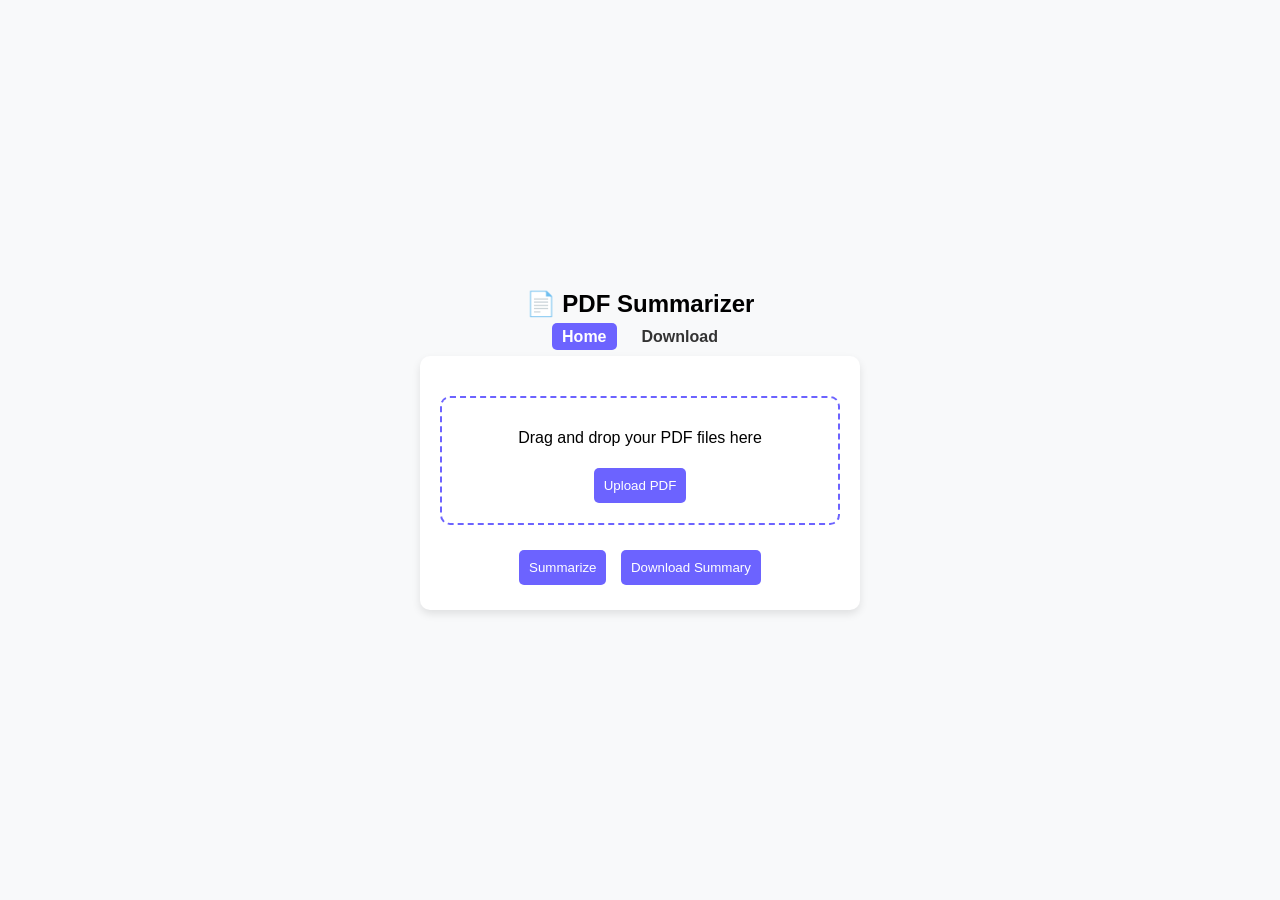
==== index.html @ 4c8b15cc "Add files via upload" ====
<!DOCTYPE html>
<html lang="en">
<head>
  <meta charset="UTF-8" />
  <meta name="viewport" content="width=device-width, initial-scale=1.0" />
  <title>PDF Summarizer</title>
  <style>
    body {
      font-family: Arial, sans-serif;
      background: #f8f9fa;
      margin: 0;
      padding: 0;
      display: flex;
      justify-content: center;
      align-items: center;
      height: 100vh;
      flex-direction: column;
    }

    .container {
      background: white;
      padding: 20px;
      border-radius: 10px;
      box-shadow: 0 4px 8px rgba(0, 0, 0, 0.1);
      text-align: center;
      width: 400px;
      position: relative;
    }

    header h1 {
      margin: 0;
      font-size: 24px;
    }

    nav ul {
      list-style: none;
      padding: 0;
      display: flex;
      justify-content: center;
      gap: 15px;
      margin: 10px 0;
    }

    nav ul li {
      display: inline;
    }

    nav ul li a {
      text-decoration: none;
      color: #333;
      font-weight: bold;
      padding: 5px 10px;
      border-radius: 5px;
    }

    nav ul li a.active {
      color: #fff;
      background: #6c63ff;
    }

    .upload-section {
      margin: 20px 0;
      padding: 15px;
      border: 2px dashed #6c63ff;
      border-radius: 10px;
      cursor: pointer;
    }

    button {
      background: #6c63ff;
      color: white;
      border: none;
      padding: 10px;
      border-radius: 5px;
      cursor: pointer;
      margin: 5px;
    }

    button:hover {
      background: #4a46d1;
    }

    #summaryBox {
      margin-top: 15px;
      padding: 10px;
      background: #f3f3f3;
      border-radius: 5px;
      display: none;
    }

    input[type="file"] {
      display: none;
    }

    /* Loader Styles */
    #loader {
      display: none;
      position: absolute;
      top: 0;
      left: 0;
      width: 100%;
      height: 100%;
      background: rgba(255, 255, 255, 0.8);
      z-index: 10;
      justify-content: center;
      align-items: center;
      flex-direction: column;
    }

    .spinner {
      border: 6px solid #f3f3f3;
      border-top: 6px solid #6c63ff;
      border-radius: 50%;
      width: 40px;
      height: 40px;
      animation: spin 1s linear infinite;
    }

    @keyframes spin {
      0% {
        transform: rotate(0deg);
      }
      100% {
        transform: rotate(360deg);
      }
    }

    #fileNameDisplay {
      margin-top: 10px;
      color: green;
      font-weight: bold;
    }
  </style>
</head>
<body>
  <header>
    <h1>📄 PDF Summarizer</h1>
  </header>

  <nav>
    <ul>
      <li><a href="#" class="active">Home</a></li>
      <li><a href="#">Download</a></li>
    </ul>
  </nav>

  <div class="container">
    <div id="loader">
      <div class="spinner"></div>
      <p>Processing...</p>
    </div>

    <div class="upload-section" onclick="document.getElementById('fileInput').click()">
      <p>Drag and drop your PDF files here</p>
      <button id="uploadBtn">Upload PDF</button>
      <input type="file" id="fileInput" accept=".pdf" />
    </div>
    <p id="fileNameDisplay"></p>

    <button id="summarizeBtn">Summarize</button>
    <button id="downloadBtn">Download Summary</button>

    <div id="summaryBox">
      <strong>Summary:</strong>
      <p id="summaryText">Your summarized text will appear here...</p>
    </div>
  </div>

  <script>
    const fileInput = document.getElementById("fileInput");
    const fileNameDisplay = document.getElementById("fileNameDisplay");
    const uploadBtn = document.getElementById("uploadBtn");
    let uploadedFile;

    uploadBtn.addEventListener("click", function () {
      fileInput.click();
    });

    fileInput.addEventListener("change", function () {
      if (fileInput.files.length > 0) {
        uploadedFile = fileInput.files[0];
        fileNameDisplay.innerText = "✅ File ready: " + uploadedFile.name;
        uploadBtn.innerText = "Change File";
      }
    });

    document.getElementById("summarizeBtn").addEventListener("click", async function () {
      if (!uploadedFile) {
        alert("Please upload a PDF file first.");
        return;
      }

      document.getElementById("loader").style.display = "flex";
      document.getElementById("summaryBox").style.display = "none";

      const formData = new FormData();
      formData.append("file", uploadedFile);

      try {
        const response = await fetch("/upload-pdf/", {
          method: "POST",
          body: formData,
        });

        const data = await response.json();
        if (response.ok) {
          document.getElementById("summaryText").innerText = data.Summary;
          document.getElementById("summaryBox").style.display = "block";
        } else {
          alert("Error: " + data.error);
        }
      } catch (error) {
        alert("Error: " + error.message);
      } finally {
        document.getElementById("loader").style.display = "none";
      }
    });

    document.getElementById("downloadBtn").addEventListener("click", function () {
      const summaryText = document.getElementById("summaryText").innerText;
      const blob = new Blob([summaryText], { type: "text/plain" });
      const link = document.createElement("a");
      link.href = URL.createObjectURL(blob);
      link.download = "summary.txt";
      link.click();
    });
  </script>
</body>
</html>
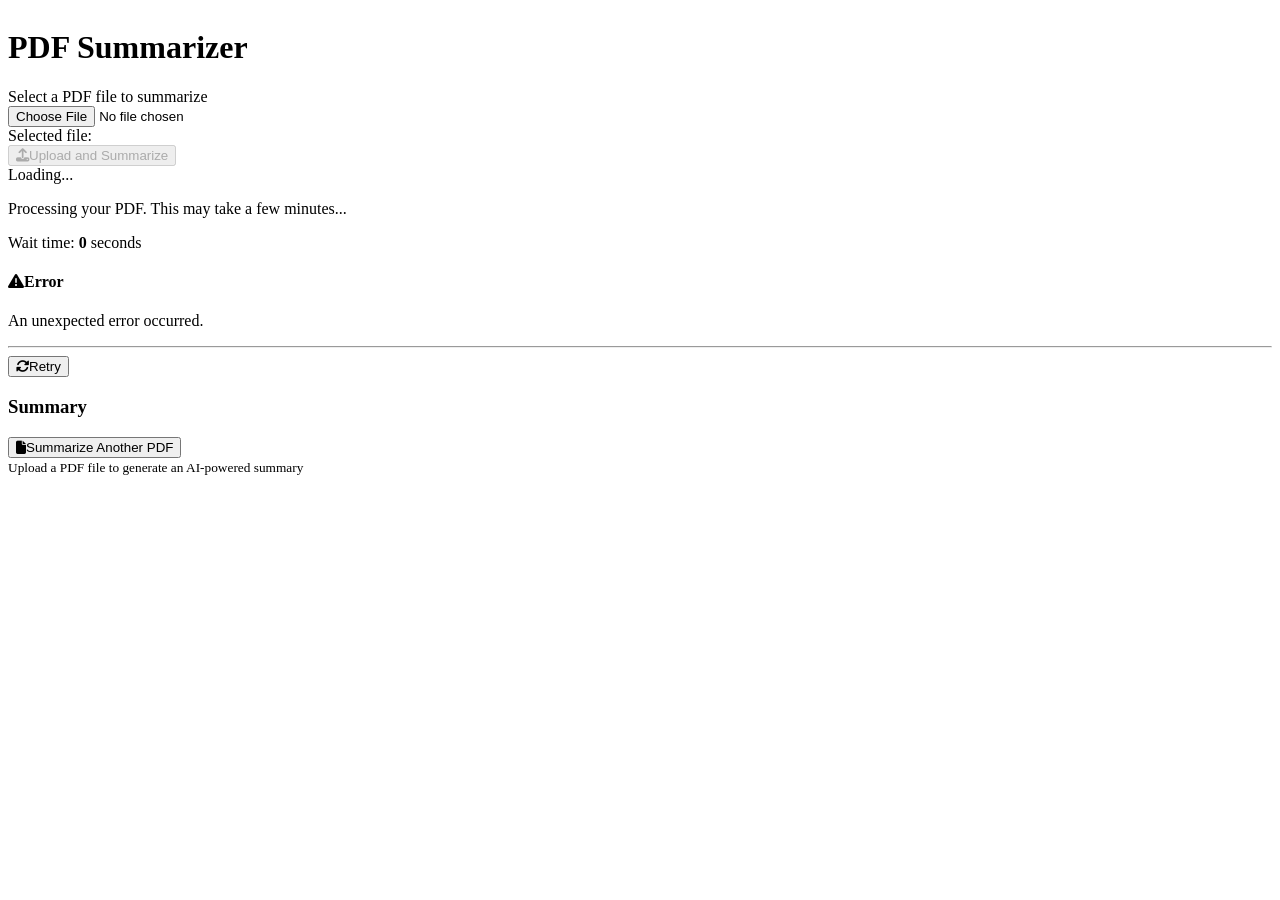
==== commit 19e715d8: "Add files via upload" ====
--- a/index.html
+++ b/index.html
@@ -1,229 +1,88 @@
 <!DOCTYPE html>
-<html lang="en">
+<html lang="en" data-bs-theme="dark">
 <head>
-  <meta charset="UTF-8" />
-  <meta name="viewport" content="width=device-width, initial-scale=1.0" />
+  <meta charset="UTF-8">
+  <meta name="viewport" content="width=device-width, initial-scale=1.0">
   <title>PDF Summarizer</title>
-  <style>
-    body {
-      font-family: Arial, sans-serif;
-      background: #f8f9fa;
-      margin: 0;
-      padding: 0;
-      display: flex;
-      justify-content: center;
-      align-items: center;
-      height: 100vh;
-      flex-direction: column;
-    }
-
-    .container {
-      background: white;
-      padding: 20px;
-      border-radius: 10px;
-      box-shadow: 0 4px 8px rgba(0, 0, 0, 0.1);
-      text-align: center;
-      width: 400px;
-      position: relative;
-    }
-
-    header h1 {
-      margin: 0;
-      font-size: 24px;
-    }
-
-    nav ul {
-      list-style: none;
-      padding: 0;
-      display: flex;
-      justify-content: center;
-      gap: 15px;
-      margin: 10px 0;
-    }
-
-    nav ul li {
-      display: inline;
-    }
-
-    nav ul li a {
-      text-decoration: none;
-      color: #333;
-      font-weight: bold;
-      padding: 5px 10px;
-      border-radius: 5px;
-    }
-
-    nav ul li a.active {
-      color: #fff;
-      background: #6c63ff;
-    }
-
-    .upload-section {
-      margin: 20px 0;
-      padding: 15px;
-      border: 2px dashed #6c63ff;
-      border-radius: 10px;
-      cursor: pointer;
-    }
-
-    button {
-      background: #6c63ff;
-      color: white;
-      border: none;
-      padding: 10px;
-      border-radius: 5px;
-      cursor: pointer;
-      margin: 5px;
-    }
-
-    button:hover {
-      background: #4a46d1;
-    }
-
-    #summaryBox {
-      margin-top: 15px;
-      padding: 10px;
-      background: #f3f3f3;
-      border-radius: 5px;
-      display: none;
-    }
-
-    input[type="file"] {
-      display: none;
-    }
-
-    /* Loader Styles */
-    #loader {
-      display: none;
-      position: absolute;
-      top: 0;
-      left: 0;
-      width: 100%;
-      height: 100%;
-      background: rgba(255, 255, 255, 0.8);
-      z-index: 10;
-      justify-content: center;
-      align-items: center;
-      flex-direction: column;
-    }
-
-    .spinner {
-      border: 6px solid #f3f3f3;
-      border-top: 6px solid #6c63ff;
-      border-radius: 50%;
-      width: 40px;
-      height: 40px;
-      animation: spin 1s linear infinite;
-    }
-
-    @keyframes spin {
-      0% {
-        transform: rotate(0deg);
-      }
-      100% {
-        transform: rotate(360deg);
-      }
-    }
-
-    #fileNameDisplay {
-      margin-top: 10px;
-      color: green;
-      font-weight: bold;
-    }
-  </style>
+  <!-- Replit-themed Bootstrap CSS -->
+  <link rel="stylesheet" href="https://cdn.replit.com/agent/bootstrap-agent-dark-theme.min.css">
+  <!-- Font Awesome for icons -->
+  <link rel="stylesheet" href="https://cdnjs.cloudflare.com/ajax/libs/font-awesome/6.4.0/css/all.min.css">
+  <!-- Custom CSS -->
+  <link rel="stylesheet" href="custom.css">
 </head>
 <body>
-  <header>
-    <h1>📄 PDF Summarizer</h1>
-  </header>
-
-  <nav>
-    <ul>
-      <li><a href="#" class="active">Home</a></li>
-      <li><a href="#">Download</a></li>
-    </ul>
-  </nav>
-
-  <div class="container">
-    <div id="loader">
-      <div class="spinner"></div>
-      <p>Processing...</p>
-    </div>
-
-    <div class="upload-section" onclick="document.getElementById('fileInput').click()">
-      <p>Drag and drop your PDF files here</p>
-      <button id="uploadBtn">Upload PDF</button>
-      <input type="file" id="fileInput" accept=".pdf" />
-    </div>
-    <p id="fileNameDisplay"></p>
-
-    <button id="summarizeBtn">Summarize</button>
-    <button id="downloadBtn">Download Summary</button>
-
-    <div id="summaryBox">
-      <strong>Summary:</strong>
-      <p id="summaryText">Your summarized text will appear here...</p>
+  <div class="container py-5">
+    <div class="row justify-content-center">
+      <div class="col-md-8">
+        <div class="card shadow-sm">
+          <div class="card-header bg-transparent">
+            <h1 class="text-center mb-0">PDF Summarizer</h1>
+          </div>
+          <div class="card-body">
+            <div class="upload-container mb-4">
+              <div class="mb-3">
+                <label for="pdfFile" class="form-label">Select a PDF file to summarize</label>
+                <div class="input-group">
+                  <input type="file" class="form-control" id="pdfFile" accept=".pdf" required>
+                </div>
+                <div id="fileInfo" class="form-text mt-2 d-none">
+                  Selected file: <span id="fileName" class="fw-bold"></span>
+                </div>
+              </div>
+              
+              <div class="d-grid gap-2">
+                <button id="uploadBtn" class="btn btn-secondary" disabled>
+                  <i class="fas fa-upload me-2"></i>Upload and Summarize
+                </button>
+              </div>
+            </div>
+            
+            <!-- Loading indicator -->
+            <div id="loadingContainer" class="text-center py-4 d-none">
+              <div class="spinner-border text-primary mb-3" role="status">
+                <span class="visually-hidden">Loading...</span>
+              </div>
+              <p class="mb-0" id="loadingMessage">Processing your PDF. This may take a few minutes...</p>
+              <p class="text-muted small mt-2">Wait time: <span id="waitTime">0</span> seconds</p>
+            </div>
+            
+            <!-- Error display -->
+            <div id="errorContainer" class="alert alert-danger d-none" role="alert">
+              <h4 class="alert-heading"><i class="fas fa-exclamation-triangle me-2"></i>Error</h4>
+              <p id="errorMessage">An unexpected error occurred.</p>
+              <hr>
+              <div class="d-grid">
+                <button id="retryBtn" class="btn btn-outline-light">
+                  <i class="fas fa-sync-alt me-2"></i>Retry
+                </button>
+              </div>
+            </div>
+            
+            <!-- Results display -->
+            <div id="resultsContainer" class="d-none">
+              <h3 class="mb-3">Summary</h3>
+              <div class="summary-box p-3 border rounded">
+                <div id="summaryContent" class="text-break"></div>
+              </div>
+              <div class="d-grid gap-2 mt-4">
+                <button id="newSummaryBtn" class="btn btn-outline-secondary">
+                  <i class="fas fa-file me-2"></i>Summarize Another PDF
+                </button>
+              </div>
+            </div>
+          </div>
+          <div class="card-footer bg-transparent text-center text-muted">
+            <small>Upload a PDF file to generate an AI-powered summary</small>
+          </div>
+        </div>
+      </div>
     </div>
   </div>
 
-  <script>
-    const fileInput = document.getElementById("fileInput");
-    const fileNameDisplay = document.getElementById("fileNameDisplay");
-    const uploadBtn = document.getElementById("uploadBtn");
-    let uploadedFile;
-
-    uploadBtn.addEventListener("click", function () {
-      fileInput.click();
-    });
-
-    fileInput.addEventListener("change", function () {
-      if (fileInput.files.length > 0) {
-        uploadedFile = fileInput.files[0];
-        fileNameDisplay.innerText = "✅ File ready: " + uploadedFile.name;
-        uploadBtn.innerText = "Change File";
-      }
-    });
-
-    document.getElementById("summarizeBtn").addEventListener("click", async function () {
-      if (!uploadedFile) {
-        alert("Please upload a PDF file first.");
-        return;
-      }
-
-      document.getElementById("loader").style.display = "flex";
-      document.getElementById("summaryBox").style.display = "none";
-
-      const formData = new FormData();
-      formData.append("file", uploadedFile);
-
-      try {
-        const response = await fetch("/upload-pdf/", {
-          method: "POST",
-          body: formData,
-        });
-
-        const data = await response.json();
-        if (response.ok) {
-          document.getElementById("summaryText").innerText = data.Summary;
-          document.getElementById("summaryBox").style.display = "block";
-        } else {
-          alert("Error: " + data.error);
-        }
-      } catch (error) {
-        alert("Error: " + error.message);
-      } finally {
-        document.getElementById("loader").style.display = "none";
-      }
-    });
-
-    document.getElementById("downloadBtn").addEventListener("click", function () {
-      const summaryText = document.getElementById("summaryText").innerText;
-      const blob = new Blob([summaryText], { type: "text/plain" });
-      const link = document.createElement("a");
-      link.href = URL.createObjectURL(blob);
-      link.download = "summary.txt";
-      link.click();
-    });
-  </script>
+  <!-- Bootstrap JS Bundle with Popper -->
+  <script src="https://cdn.jsdelivr.net/npm/bootstrap@5.3.0/dist/js/bootstrap.bundle.min.js"></script>
+  <!-- Custom JavaScript -->
+  <script src="script.js"></script>
 </body>
 </html>
--- a/custom.css
+++ b/custom.css
@@ -0,0 +1,51 @@
+/* Custom styles to enhance the Bootstrap theme */
+
+/* Summary box styling */
+.summary-box {
+    max-height: 400px;
+    overflow-y: auto;
+    background-color: rgba(255, 255, 255, 0.05);
+    border-color: var(--bs-border-color);
+}
+
+/* Add some transitions for smoother UI */
+.btn, .form-control {
+    transition: all 0.3s ease;
+}
+
+/* Make the file input more visible in dark mode */
+input[type="file"] {
+    cursor: pointer;
+}
+
+/* Custom styling for the wait time counter */
+#waitTime {
+    font-weight: bold;
+}
+
+/* Ensure proper padding for content */
+#summaryContent {
+    white-space: pre-line;
+    line-height: 1.6;
+}
+
+/* Add hover effect for buttons */
+.btn:hover {
+    transform: translateY(-2px);
+    box-shadow: 0 4px 8px rgba(0, 0, 0, 0.2);
+}
+
+/* Make the card a bit more prominent */
+.card {
+    border-radius: 0.5rem;
+    border: 1px solid var(--bs-border-color);
+    overflow: hidden;
+}
+
+.card-header {
+    border-bottom: 1px solid var(--bs-border-color);
+}
+
+.card-footer {
+    border-top: 1px solid var(--bs-border-color);
+}
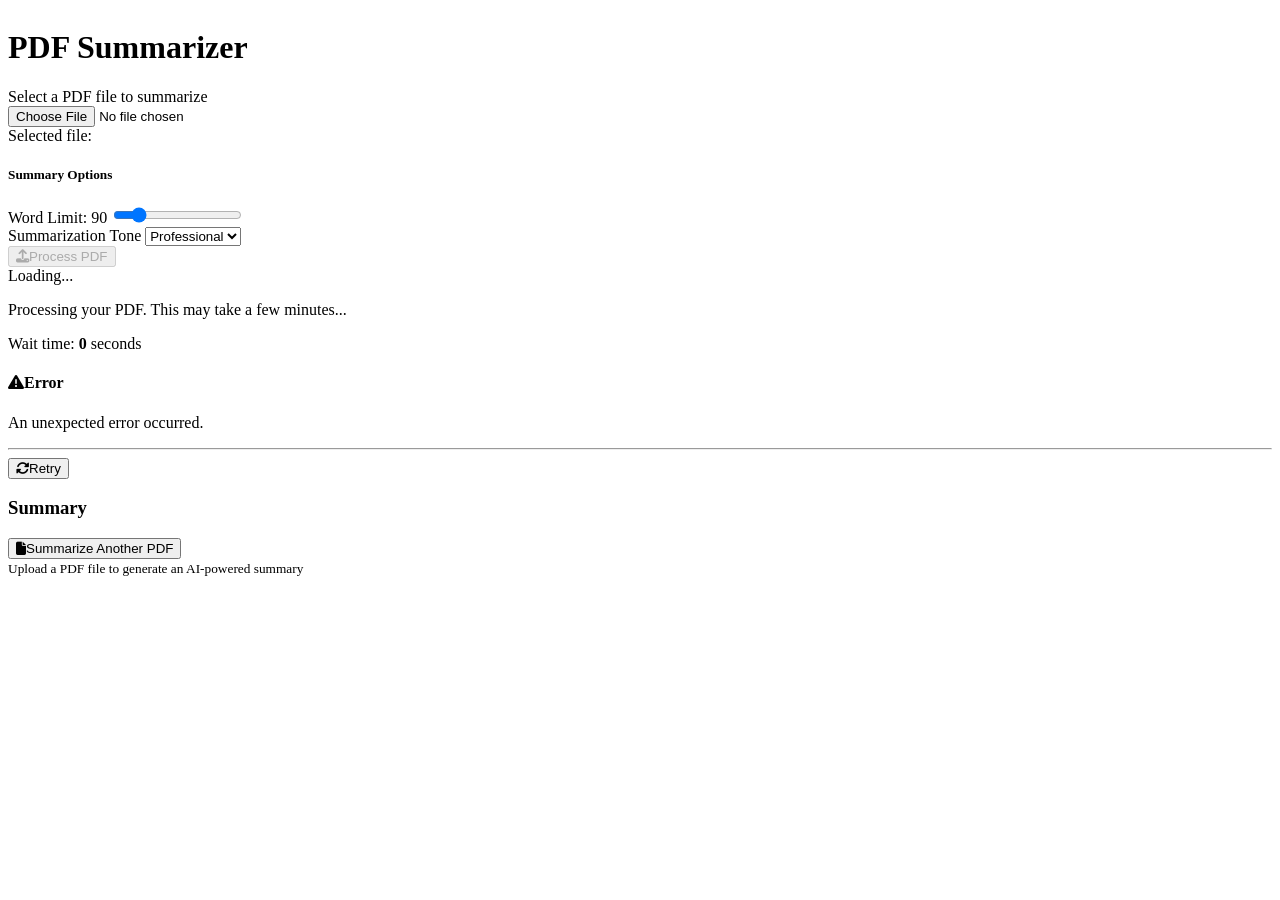
==== commit d2bc3e8d: "latest" ====
--- a/index.html
+++ b/index.html
@@ -1,15 +1,12 @@
 <!DOCTYPE html>
 <html lang="en" data-bs-theme="dark">
 <head>
-  <meta charset="UTF-8">
-  <meta name="viewport" content="width=device-width, initial-scale=1.0">
+  <meta charset="UTF-8" />
+  <meta name="viewport" content="width=device-width, initial-scale=1.0"/>
   <title>PDF Summarizer</title>
-  <!-- Replit-themed Bootstrap CSS -->
   <link rel="stylesheet" href="https://cdn.replit.com/agent/bootstrap-agent-dark-theme.min.css">
-  <!-- Font Awesome for icons -->
-  <link rel="stylesheet" href="https://cdnjs.cloudflare.com/ajax/libs/font-awesome/6.4.0/css/all.min.css">
-  <!-- Custom CSS -->
-  <link rel="stylesheet" href="custom.css">
+  <link rel="stylesheet" href="https://cdnjs.cloudflare.com/ajax/libs/font-awesome/6.4.0/css/all.min.css"/>
+  <link rel="stylesheet" href="custom.css"/>
 </head>
 <body>
   <div class="container py-5">
@@ -30,36 +27,64 @@
                   Selected file: <span id="fileName" class="fw-bold"></span>
                 </div>
               </div>
-              
+
+              <div id="optionsContainer" class="mb-4 d-none">
+                <h5>Summary Options</h5>
+                <div class="mb-3">
+                  <label for="wordLimit" class="form-label">
+                    Word Limit: <span id="wordLimitValue">90</span>
+                  </label>
+                  <input type="range" class="form-range" id="wordLimit" min="50" max="300" value="90">
+                </div>
+                <div class="mb-3">
+                  <label for="toneSelect" class="form-label">Summarization Tone</label>
+                  <select class="form-select" id="toneSelect">
+                    <option>Professional</option>
+                    <option>Friendly</option>
+                    <option>Concise</option>
+                    <option>Detailed</option>
+                    <option>Persuasive</option>
+                    <option>Neutral</option>
+                    <option>Casual</option>
+                    <option>Humorous</option>
+                    <option>Academic</option>
+                    <option>Emotional</option>
+                  </select>
+                </div>
+              </div>
+
               <div class="d-grid gap-2">
                 <button id="uploadBtn" class="btn btn-secondary" disabled>
-                  <i class="fas fa-upload me-2"></i>Upload and Summarize
+                  <i class="fas fa-upload me-2"></i>Process PDF
                 </button>
               </div>
             </div>
-            
-            <!-- Loading indicator -->
+
             <div id="loadingContainer" class="text-center py-4 d-none">
               <div class="spinner-border text-primary mb-3" role="status">
                 <span class="visually-hidden">Loading...</span>
               </div>
-              <p class="mb-0" id="loadingMessage">Processing your PDF. This may take a few minutes...</p>
-              <p class="text-muted small mt-2">Wait time: <span id="waitTime">0</span> seconds</p>
+              <p id="loadingMessage" class="mb-0">
+                Processing your PDF. This may take a few minutes...
+              </p>
+              <p class="text-muted small mt-2">
+                Wait time: <span id="waitTime">0</span> seconds
+              </p>
             </div>
-            
-            <!-- Error display -->
+
             <div id="errorContainer" class="alert alert-danger d-none" role="alert">
-              <h4 class="alert-heading"><i class="fas fa-exclamation-triangle me-2"></i>Error</h4>
+              <h4 class="alert-heading">
+                <i class="fas fa-exclamation-triangle me-2"></i>Error
+              </h4>
               <p id="errorMessage">An unexpected error occurred.</p>
-              <hr>
+              <hr/>
               <div class="d-grid">
                 <button id="retryBtn" class="btn btn-outline-light">
                   <i class="fas fa-sync-alt me-2"></i>Retry
                 </button>
               </div>
             </div>
-            
-            <!-- Results display -->
+
             <div id="resultsContainer" class="d-none">
               <h3 class="mb-3">Summary</h3>
               <div class="summary-box p-3 border rounded">
@@ -80,9 +105,7 @@
     </div>
   </div>
 
-  <!-- Bootstrap JS Bundle with Popper -->
   <script src="https://cdn.jsdelivr.net/npm/bootstrap@5.3.0/dist/js/bootstrap.bundle.min.js"></script>
-  <!-- Custom JavaScript -->
   <script src="script.js"></script>
 </body>
 </html>
